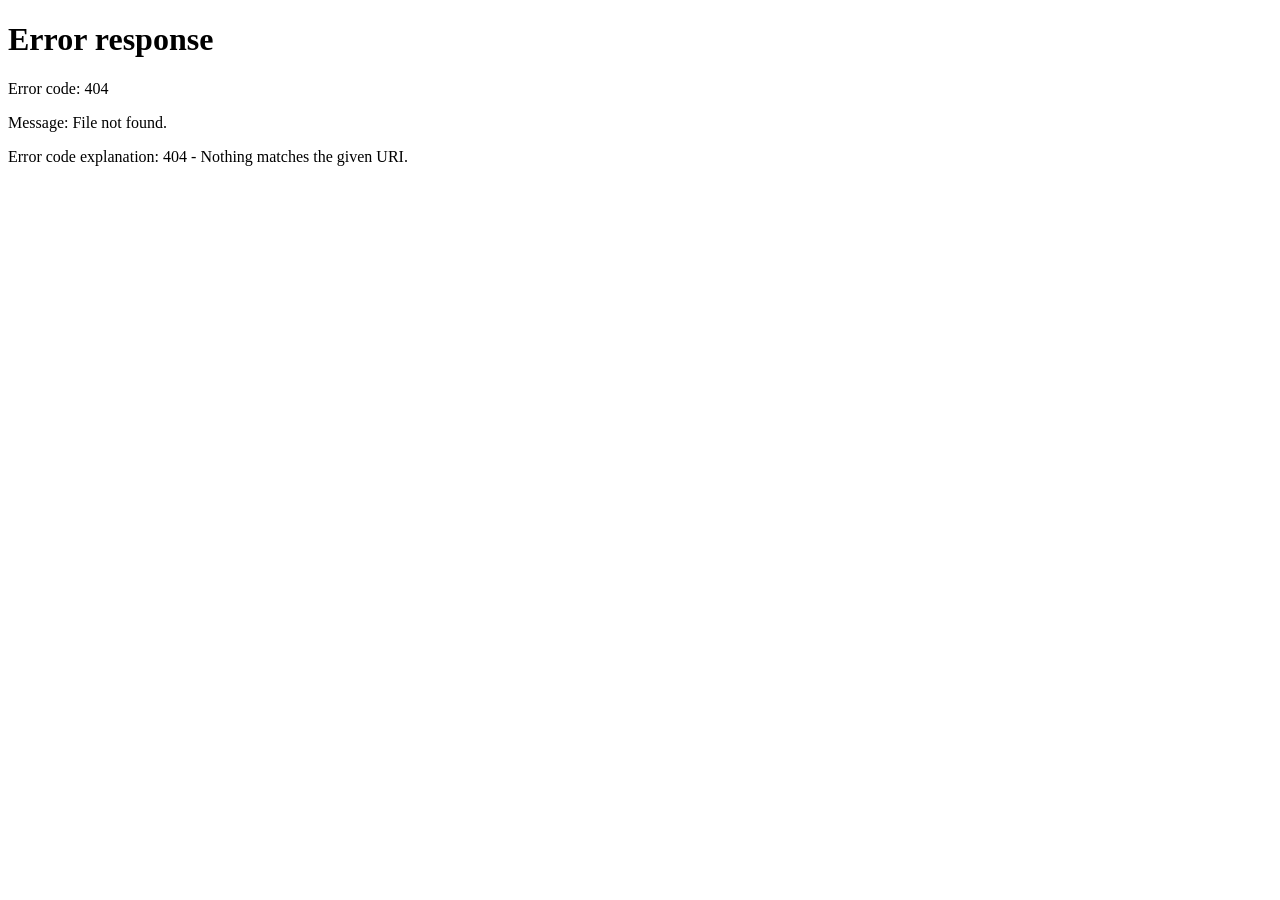
==== index.html @ 80c7dfe7 "Add files via upload" ====
<!DOCTYPE html>
<html>
<head>
    <meta http-serif="refresh" content="0; url=/winter-site/gas.html">
    <script>window.location.href = "/winter-site/gas.html";</script>
</head>
<body></body>
</html>
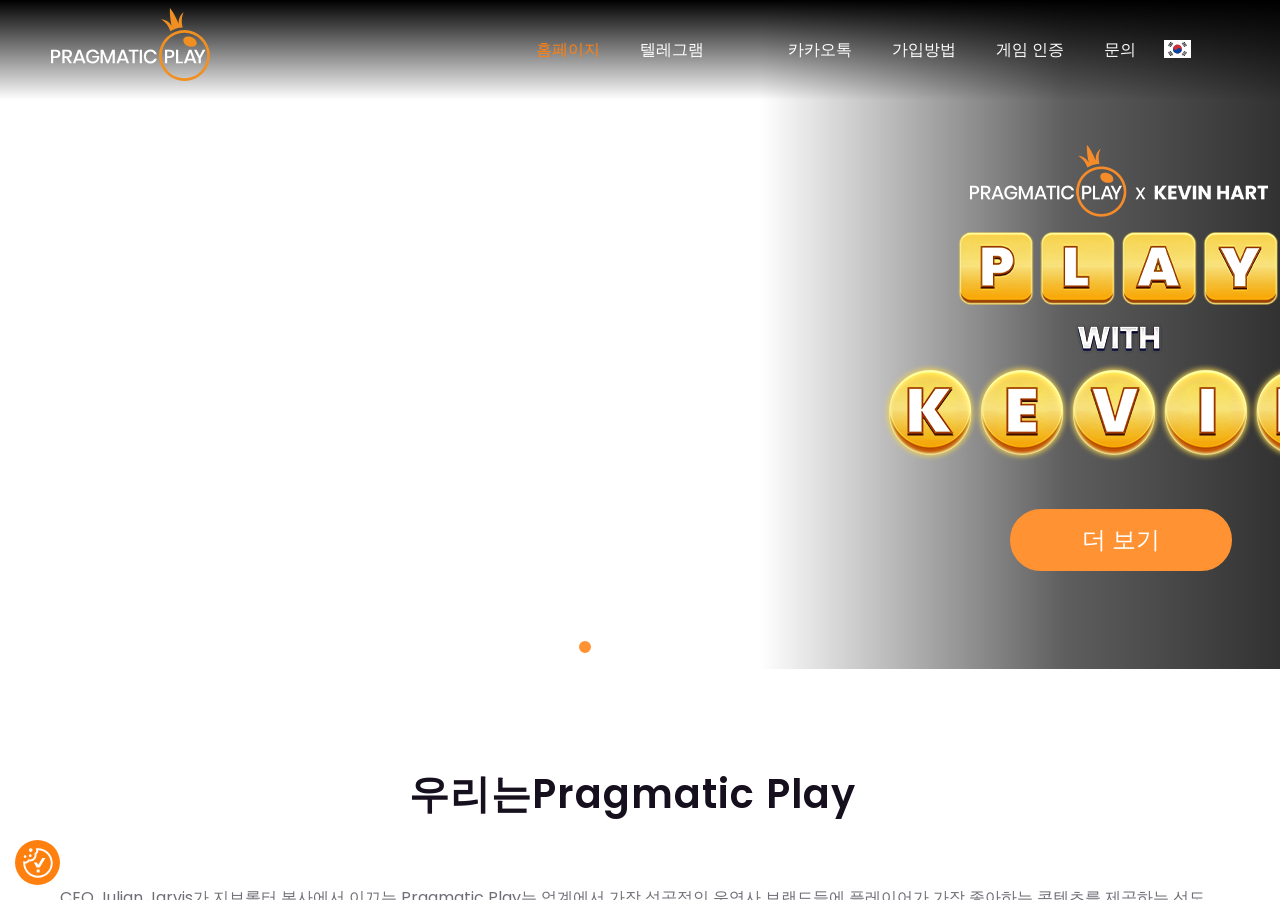
==== commit 8fe95608: "Update index.html" ====
--- a/index.html
+++ b/index.html
@@ -1,8 +1,11 @@
 <!DOCTYPE html>
-<html>
+<html lang="ko">
 <head>
-    <meta http-serif="refresh" content="0; url=/winter-site/gas.html">
-    <script>window.location.href = "/winter-site/gas.html";</script>
+  <meta charset="UTF-8">
+  <meta http-equiv="refresh" content="0; url=gas.html">
+  <title>프라그마틱코리아</title>
 </head>
-<body></body>
-</html>+<body>
+  <p>잠시만 기다려 주세요... <a href="gas.html">바로 이동하기</a></p>
+</body>
+</html>
